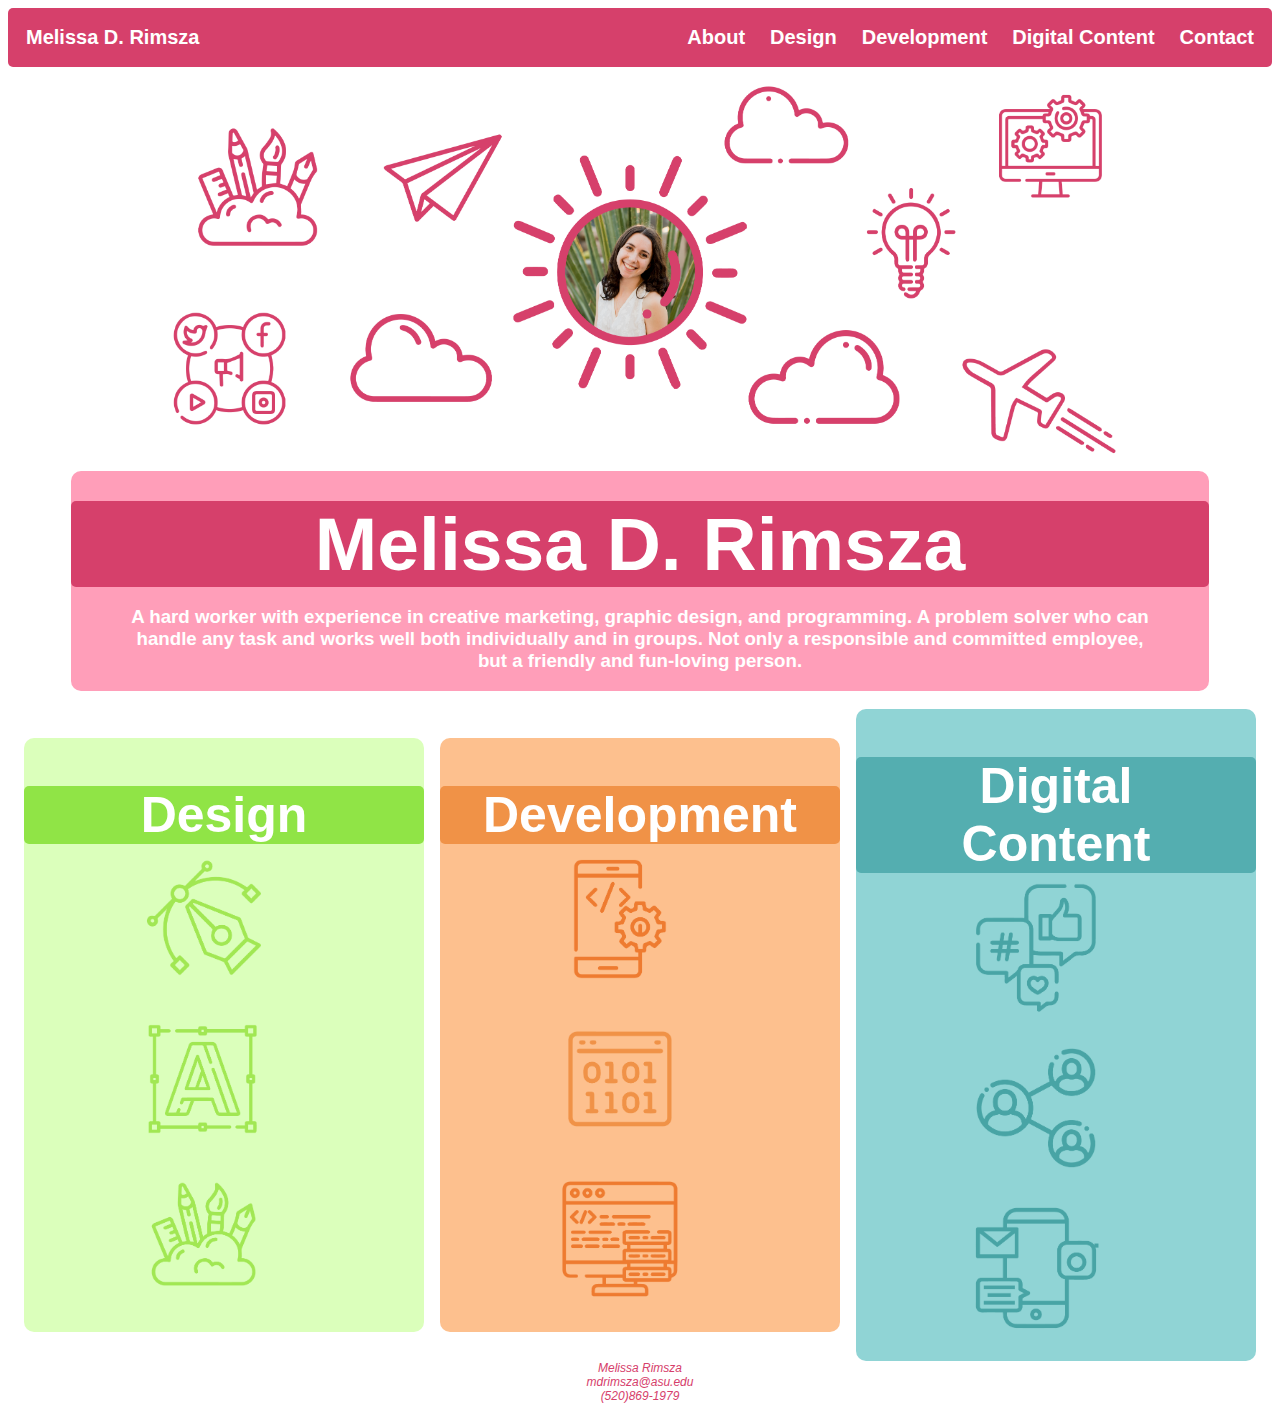
==== index.html @ 03388b70 "about updates" ====
<!DOCTYPE html>
<html lang="en">

<head>
    <title>Melissa D. Rimsza</title>
    <meta charset="utf-8">
    <meta name="viewport" content="width=device-width, initial-scale=1.0">
    <meta name="description" content="This is the landing page of the website. It contains a profile picture, a short description, and the highlighted talents of Melissa Rimsza.">
    <meta name="keywords" content="Melissa Rimsza, design, development, digital strategy">
    <link rel="stylesheet" href="style.css">

</head>

<body>
    <nav class="navContainer">
        <div>
            <a href = "index.html">Melissa D. Rimsza</a>
        </div>

        <div class="navRight">
            <a href = "about2.html">About</a>
            <a href = "design.html">Design</a>
            <a href = "development.html"> Development</a>
            <a href = "digitalStrategy.html">Digital Content</a>
            <a href = "contact.html">Contact</a>
        </div>
    </nav>

    <main>

    <div class="centerAlign">
        <img style="max-width:80%;" src="assets/newBanner-01.png" alt="Home page banner with profile photo and pink grpahic icons including clouds, a paper airplane and computers">
    </div>

    <div class="blogContainer">
        <div style="background-color:#ff9eb9; color:white; border-radius: 10px; max-width: 90%;">
            <div style="background-color:#D6406B;border-radius: 5px;">
                <h1 style="margin:30px;margin-bottom:0;text-align: center;">Melissa D. Rimsza</h1>
            </div>
            <h3 style="margin-left:50px;margin-right: 50px;text-align: center;">
                A hard worker with experience in creative marketing, graphic design, and programming. A problem solver who can handle any task and works well both individually and in groups. Not only a responsible and committed employee, but a friendly and fun-loving person.
            </h3>
        </div>
    </div>


    <br>

    <div class="indexContainer" >
        <div class="indexIndividual" style="background-color: #dbffbb;">
            <br>
            <div style="background-color:#90E446;border-radius: 5px;">
                <h1 style="margin:30px;margin-bottom:0;text-align: center;font-size: 50px;">Design</h1>
            </div>
            <div class="imageContainer">
                <img class="homeImage" src="assets/designPen.png" alt="Green pen icon">
                <img class="homeImage" src="assets/designText.png" alt="Green A icon">
                <img class="homeImage" src="assets/designCloud.png" alt="Green cloud with art tools icon">
            </div>

            <br>
        </div>

        <div class="indexIndividual" style="background-color:#fdc08e;">
            <br>
            <div style="background-color:#F09247;border-radius: 5px;">
                <h1 style="margin:30px;margin-bottom:0;text-align: center;font-size: 50px;">Development</h1>
            </div>
            <div class="imageContainer">
                <img class="homeImage" src="assets/devPhone.png" alt="Orange phone icon">
                <img class="homeImage" src="assets/devBinary.png" alt="Orange icon of binary and a computer ">
                <img class="homeImage" src="assets/devComp.png" alt="Orange icon of a computer and a gear">
            </div>

            <br>
        </div>

        <div class="indexIndividual" style="background-color:#90d4d5;">
            <br>
            <div style="background-color:#54AEB0;border-radius: 5px;">
                <h1 style="margin:30px;margin-bottom:0;text-align: center;font-size: 50px;">Digital Content</h1>
            </div>
            <div class="imageContainer">
                <img class="homeImage" src="assets/digitalNotif.png" alt="Blue icon of social media notifications ">
                <img class="homeImage" src="assets/digitalPeople.png" alt="Blue icon of people connected through a network">
                <img class="homeImage" src="assets/digitalPhone.png" alt="Blue icon of a phone with notifications">
            </div>
            <br>
        </div>

    </div>

    </main>

    <footer class="centerAlign">
        <p style="margin:0;color:#D6406B;">Melissa Rimsza</p>
        <p style="margin:0;color:#D6406B;">mdrimsza@asu.edu</p>
        <p style="margin:0;color:#D6406B;">(520)869-1979</p>
    </footer>

</body>

</html>
---- style.css ----
body {
    font-family: Arial, Helvetica, sans-serif;
    background-color: white;
}

nav a {
    font-size: 20px;
    font-family: Arial, Helvetica, sans-serif;
    font-weight: bold;
    text-decoration: none;
    padding: .5em;
    color: white;
}

nav {
    background-color: #D6406B;
    padding: 8px;
}

li {
    font-size: 18px;
}

h1 {
    font-weight: bolder;
    font-size: 75px;
    padding: 0;
    margin-bottom: 0;
    margin-top: 0;
}

form {
    display: flex;
    flex-direction: column;
    width: 300px;;
    background-color: #ff9eb9;
    padding: 10px;
    border-radius: 10px;
}

table {
    border: 2px solid #D6406B;
    border-collapse: collapse;
    border-radius: 10px;
}

tr:nth-of-type(odd) {
    background-color: #F5FAFC;
    color: #D6406B;
}

td {
    padding: 0.5em;
    border: 2px solid #D6406B;
    text-align: center;
}

th {
    padding: 0.5em;
    border: 2px solid #D6406B;
}

footer {
    font-style: italic;
    font-size: 12px;
}


#designHead {
    color: #A1E753;
    font-weight: bolder;
    font-size: 125px;
    padding: 0;
    margin: 0;
    text-align: left;
}

#devHead {
    color: #F09247;
    font-weight: bolder;
    font-size: 100px;
    padding: 0;
    margin: 0;
    text-align: left;
}

#devBody {
    color: #EE7B30;
    margin-top: 0;
    margin-bottom: 0;
    max-width: 500px;
}

#digitalHead {
    color: #54AEB0;
    font-weight: bolder;
    font-size: 100px;
    padding: 0;
    margin: 0;
    text-align: left;
}

#digitalBody {
    color: #48A4A5;
    margin-top: 0;
    margin-bottom: 0;
    max-width: 500px;
}

#aboutImages {
    width: 300px;
    border-style: solid;
    border-radius: 30px;
    border-width: 10px;
    border-color: #D6406B;
    margin: 10px;
    background-color: #ff9eb9;
}

.designImages {
    height: 280px;
}

.designContainer {
    display: flex;
    flex-direction: row;
    flex-wrap: wrap;
    justify-content: space-evenly;
}

.designIndividual {
    border-style: solid;
    border-color: #90E446;
    border-radius: 30px;
    border-width: 10px;
    margin: 10px;
    width: 400px;
    height: 400px;
    text-align: center;
    color:#90E446;
    padding-left: 10px;
    margin-right:0;
    padding:0;
    background-color: #dbffbb;
}

.designIcon {
    display: flex;
    justify-content: center;
    align-items: center;
    border-style: solid;
    border-color: #90E446;
    border-radius: 30px;
    border-width: 10px;
    margin: 10px;
    width: 400px;
    height: 400px;
    text-align: center;
    color:#90E446;
    padding-left: 10px;
    margin-right:0;
    padding:0;
    background-color: white;
}

.devContainer {
    display: flex;
    flex-direction: row;
    flex-wrap: wrap;
    justify-content: space-evenly;
}

.devIndividual {
    border-style: solid;
    border-color: #F09247;
    border-radius: 30px;
    border-width: 10px;
    margin: 10px;
    width: 400px;
    height: 400px;
    text-align: center;
    color:#F09247;
    padding-left: 10px;
    margin-right:0;
    padding:0;
    background-color: #fdc08e;
}

.devIcon {
    display: flex;
    flex-direction: column;
    justify-content: center;
    align-items: center;
    border-style: solid;
    border-color: #F09247;
    border-radius: 30px;
    border-width: 10px;
    margin: 10px;
    width: 400px;
    height: 400px;
    text-align: center;
    color:#F09247;
    padding-left: 10px;
    margin-right:0;
    padding:0;
    background-color: white;
}

.digContainer {
    display: flex;
    flex-direction: row;
    flex-wrap: wrap;
    justify-content: space-evenly;
}

.digIndividual {
    border-style: solid;
    border-color: #54AEB0;
    border-radius: 30px;
    border-width: 10px;
    margin: 10px;
    width: 400px;
    height: 400px;
    text-align: center;
    color:#54AEB0;
    padding-left: 10px;
    margin-right:0;
    padding:0;
    background-color: #90d4d5;
}

.digIcon {
    display: flex;
    flex-direction: column;
    justify-content: center;
    align-items: center;
    border-style: solid;
    border-color: #54AEB0;
    border-radius: 30px;
    border-width: 10px;
    margin: 10px;
    width: 400px;
    height: 400px;
    text-align: center;
    color:#54AEB0;
    padding-left: 10px;
    margin-right:0;
    padding:0;
    background-color: white;
}


.homeImage {
    width: 150px;
    padding-right: 10%;
}

.aboutContainer {
    display: flex;
    flex-direction: row;
    align-items: flex-start;
    justify-content: center;
    flex-wrap: wrap;
    column-gap: 100px;
}

.aboutHeader {
    display: flex;
    flex-direction: row;
    justify-content: space-between;
    align-items: center;
    flex-wrap: wrap;
}

.aboutIndividual {
    border-style: solid;
    border-radius: 30px;
    border-color: #D6406B;
    border-width: 10px;
    margin: 10px;
    width: 100%;

    color:#D6406B;
    padding-left: 10px;
}

.centerAlign {
    display: flex;
    flex-direction: column;
    align-items: center;
    justify-content: center;
}


.embededDig {
    border-radius: 10px;
    color: #54AEB0;
    border-width: 10px;
}

.indexContainer {
    display:flex;
    flex-direction: row;
    align-items: center;
    justify-content: space-evenly;
    flex-wrap: wrap;
}

.indexIndividual {
    color:white;
    border-radius: 10px;
    max-width: 30%;
    min-width: 400px;
}

.blog {
    background-color:#ff9eb9;
    color:white;
    border-radius: 10px;
    max-width: 800px;
}

.blogContainer {
    display: flex;
    flex-direction: column;
    align-items: center;
}

.imageContainer {
    display: flex;
    flex-direction: column;
    align-items: center;
    align-content: flex-start;
    gap: 10px;
}

.flexDisplay {
    display: flex;
}

.contactContainer {
    background-color:#ff9eb9;
    color:white;
    border-radius: 10px;
    width: 450px;
    padding: 10px;
}

.navRight {
    display: flex;
    flex-direction: row;
    justify-content: flex-end;
    gap: 5px;

}

.navContainer {
    display: flex;
    flex-direction: row;
    align-items: center;
    justify-content: space-between;
    border-radius: 5px;
}

@media (max-width: 900px) {
    .navContainer {
        flex-direction: column;
    }

    .navRight {
        display: flex;
        flex-direction: column;
        justify-content: center;
        gap: 5px;
    }

    a {
        text-align: center;
        border: white;
        border-style: solid;
        border-width: 0;
        border-top-width: 3px;
        width:500px;
    }
}
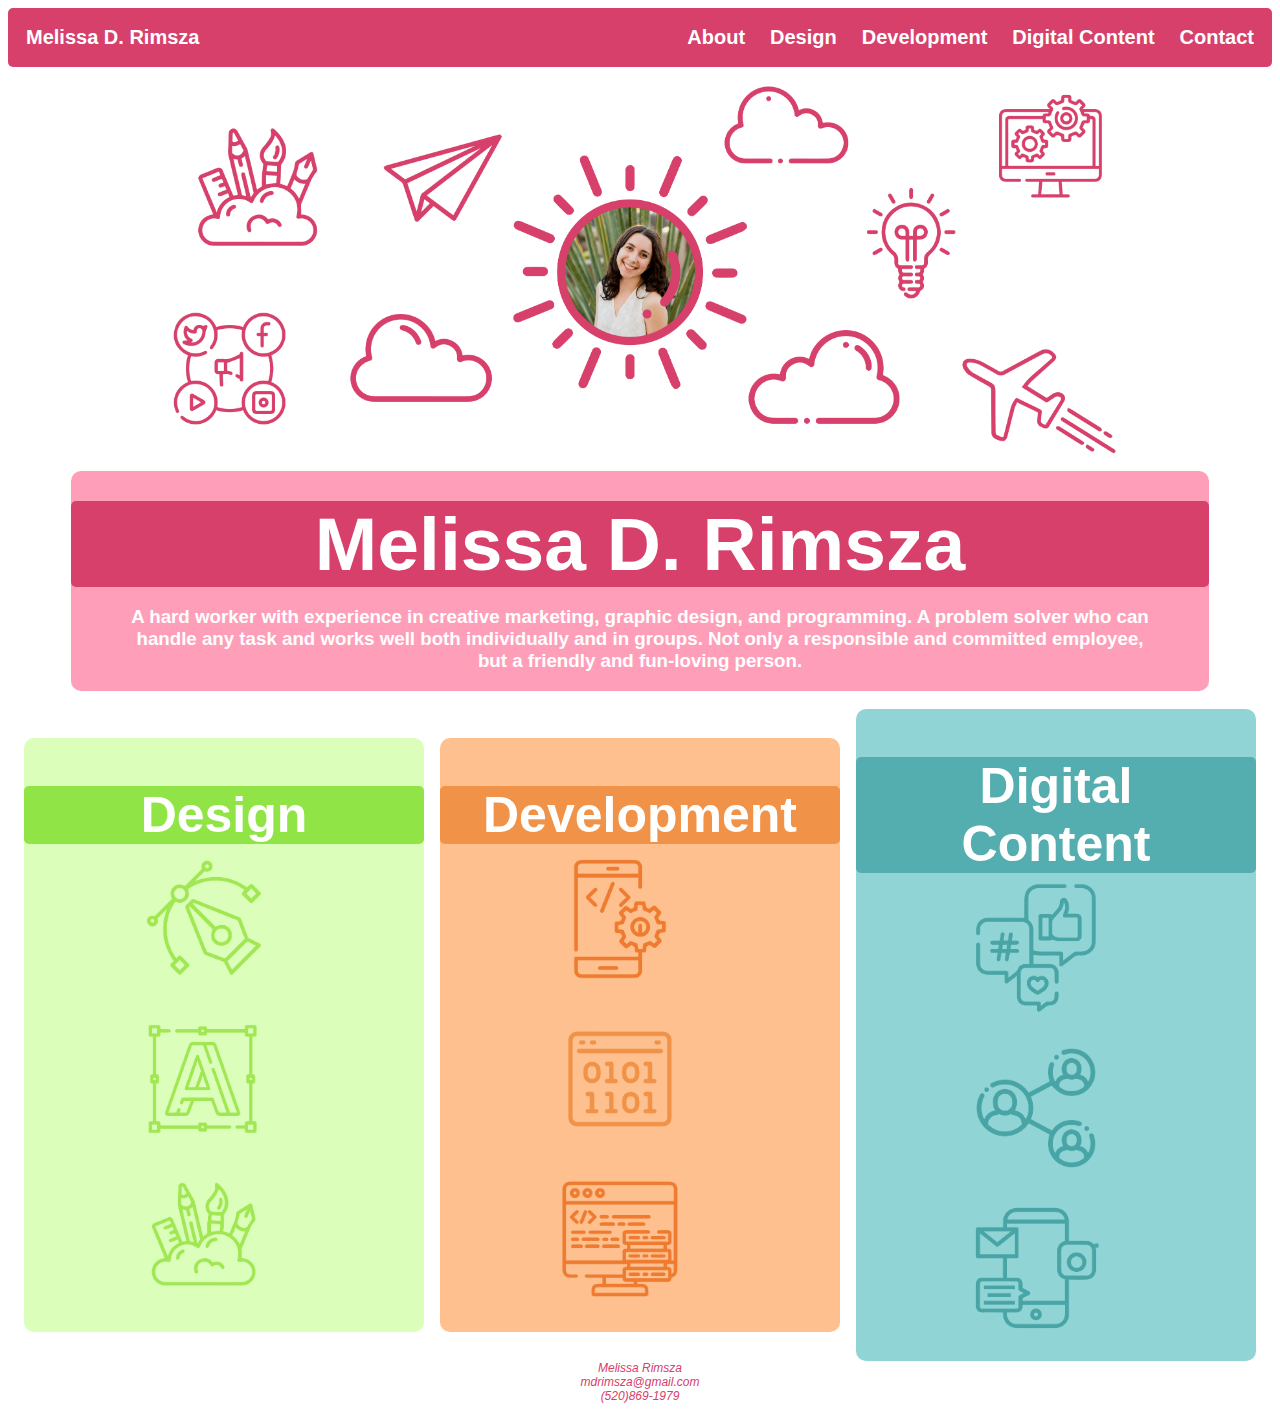
==== commit 1e4f1fc5: "contact updates" ====
--- a/index.html
+++ b/index.html
@@ -94,7 +94,7 @@
 
     <footer class="centerAlign">
         <p style="margin:0;color:#D6406B;">Melissa Rimsza</p>
-        <p style="margin:0;color:#D6406B;">mdrimsza@asu.edu</p>
+        <p style="margin:0;color:#D6406B;">mdrimsza@gmail.com</p>
         <p style="margin:0;color:#D6406B;">(520)869-1979</p>
     </footer>
 
--- a/style.css
+++ b/style.css
@@ -39,6 +39,7 @@
 }
 
 table {
+    width:100%;
     border: 2px solid #D6406B;
     border-collapse: collapse;
     border-radius: 10px;
@@ -342,7 +343,7 @@
     background-color:#ff9eb9;
     color:white;
     border-radius: 10px;
-    width: 450px;
+    width: 60%;
     padding: 10px;
 }
 
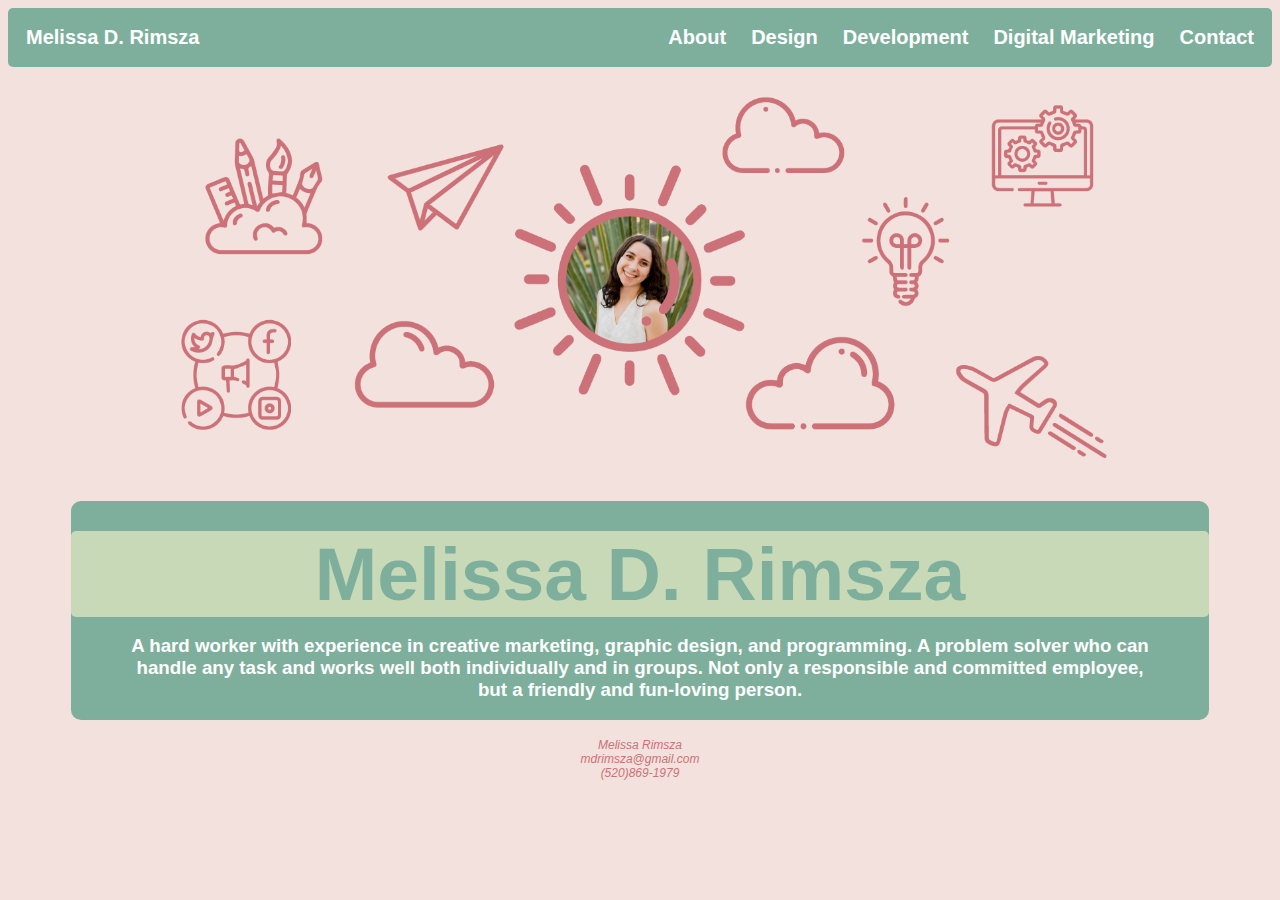
==== commit 15af1949: "overhaul" ====
--- a/index.html
+++ b/index.html
@@ -21,7 +21,7 @@
             <a href = "about2.html">About</a>
             <a href = "design.html">Design</a>
             <a href = "development.html"> Development</a>
-            <a href = "digitalStrategy.html">Digital Content</a>
+            <a href = "digitalStrategy.html">Digital Marketing</a>
             <a href = "contact.html">Contact</a>
         </div>
     </nav>
@@ -29,15 +29,15 @@
     <main>
 
     <div class="centerAlign">
-        <img style="max-width:80%;" src="assets/newBanner-01.png" alt="Home page banner with profile photo and pink grpahic icons including clouds, a paper airplane and computers">
+        <img style="max-width:80%;" src="assets/newLanding.png" alt="Home page banner with profile photo and pink grpahic icons including clouds, a paper airplane and computers">
     </div>
 
     <div class="blogContainer">
-        <div style="background-color:#ff9eb9; color:white; border-radius: 10px; max-width: 90%;">
-            <div style="background-color:#D6406B;border-radius: 5px;">
-                <h1 style="margin:30px;margin-bottom:0;text-align: center;">Melissa D. Rimsza</h1>
+        <div style="background-color:#7DAF9C; color:#7DAF9C; border-radius: 10px; max-width: 90%;">
+            <div style="background-color:#C7D9B7;border-radius: 5px;">
+                <h1 style="margin:30px;margin-bottom:0;text-align: center;color:#7DAF9C">Melissa D. Rimsza</h1>
             </div>
-            <h3 style="margin-left:50px;margin-right: 50px;text-align: center;">
+            <h3 style="margin-left:50px;margin-right: 50px;text-align: center;color:white">
                 A hard worker with experience in creative marketing, graphic design, and programming. A problem solver who can handle any task and works well both individually and in groups. Not only a responsible and committed employee, but a friendly and fun-loving person.
             </h3>
         </div>
@@ -46,7 +46,7 @@
 
     <br>
 
-    <div class="indexContainer" >
+    <!-- <div class="indexContainer" >
         <div class="indexIndividual" style="background-color: #dbffbb;">
             <br>
             <div style="background-color:#90E446;border-radius: 5px;">
@@ -78,7 +78,7 @@
         <div class="indexIndividual" style="background-color:#90d4d5;">
             <br>
             <div style="background-color:#54AEB0;border-radius: 5px;">
-                <h1 style="margin:30px;margin-bottom:0;text-align: center;font-size: 50px;">Digital Content</h1>
+                <h1 style="margin:30px;margin-bottom:0;text-align: center;font-size: 50px;">Digital Marketing</h1>
             </div>
             <div class="imageContainer">
                 <img class="homeImage" src="assets/digitalNotif.png" alt="Blue icon of social media notifications ">
@@ -88,14 +88,14 @@
             <br>
         </div>
 
-    </div>
+    </div> -->
 
     </main>
 
     <footer class="centerAlign">
-        <p style="margin:0;color:#D6406B;">Melissa Rimsza</p>
-        <p style="margin:0;color:#D6406B;">mdrimsza@gmail.com</p>
-        <p style="margin:0;color:#D6406B;">(520)869-1979</p>
+        <p style="margin:0">Melissa Rimsza</p>
+        <p style="margin:0">mdrimsza@gmail.com</p>
+        <p style="margin:0">(520)869-1979</p>
     </footer>
 
 </body>
--- a/style.css
+++ b/style.css
@@ -1,6 +1,6 @@
 body {
     font-family: Arial, Helvetica, sans-serif;
-    background-color: white;
+    background-color: #F3E1DD;
 }
 
 nav a {
@@ -13,7 +13,7 @@
 }
 
 nav {
-    background-color: #D6406B;
+    background-color: #7daf9c;
     padding: 8px;
 }
 
@@ -40,30 +40,33 @@
 
 table {
     width:100%;
-    border: 2px solid #D6406B;
+    border: 2px solid #c7d9b7;
     border-collapse: collapse;
     border-radius: 10px;
 }
 
 tr:nth-of-type(odd) {
     background-color: #F5FAFC;
-    color: #D6406B;
+    color: #7daf9c;
 }
 
 td {
     padding: 0.5em;
-    border: 2px solid #D6406B;
+    border: 2px solid #c7d9b7;
     text-align: center;
 }
 
 th {
     padding: 0.5em;
-    border: 2px solid #D6406B;
+    border: 2px solid #c7d9b7;
 }
 
 footer {
     font-style: italic;
     font-size: 12px;
+    margin-top: 0;
+    margin-bottom: 0;
+    color: #CC7178;
 }
 
 
@@ -118,8 +121,35 @@
     background-color: #ff9eb9;
 }
 
+#header {
+    font-size: 30px;
+    border:0;
+    margin:0;
+    padding-top: 15px;
+    padding-bottom: 15px;
+    color: white;
+}
+
+#caption {
+    text-align: left;
+    font-size: 20px;
+    padding: 25px;
+    margin: 0px;
+    max-width: 380px;
+    color: #7daf9c;
+}
+
+#titleCaption {
+    text-align: center;
+    font-family: Arial, Helvetica, sans-serif;
+    font-size: 20px;
+    margin: 0px;
+    max-width: 2000px;
+    color: #cc7178;
+}
+
 .designImages {
-    height: 280px;
+    height: 350px;
 }
 
 .designContainer {
@@ -130,122 +160,129 @@
 }
 
 .designIndividual {
-    border-style: solid;
-    border-color: #90E446;
-    border-radius: 30px;
-    border-width: 10px;
-    margin: 10px;
-    width: 400px;
-    height: 400px;
-    text-align: center;
-    color:#90E446;
-    padding-left: 10px;
+    display: flex;
+    flex-direction: column;
+    justify-content: center;
+    align-items: center;
+
+
+    border-style: solid;
+    border-color: #7daf9c;
+    border-radius: 10px;
+    border-width: 10px;
+    width: min(400px, 90vw);
+    height: 400px;
+    text-align: center;
+    color:#C7D9B7;
     margin-right:0;
     padding:0;
-    background-color: #dbffbb;
+    background-color: #C7D9B7;
 }
 
 .designIcon {
     display: flex;
+    flex-direction: column;
     justify-content: center;
     align-items: center;
     border-style: solid;
     border-color: #90E446;
+    border-radius: 10px;
+    border-width: 10px;
+    width: min(400px, 90vw);
+    height: 400px;
+    text-align: center;
+    color:#90E446;
+    background-color: white;
+}
+
+.designHeader {
+    text-align: center;
+    width: 100%;
+}
+
+.mainContainer {
+    display: flex;
+    flex-direction: row;
+    flex-wrap: wrap;
+    justify-content: space-evenly;
+    row-gap: 20px;
+}
+
+.devIndividual {
+    display: flex;
+    flex-direction: column;
+    justify-content: center;
+    align-items: center;
+    border-style: solid;
+    border-style: solid;
+    border-color: #7daf9c;
+    border-radius: 10px;
+    border-width: 10px;
+    width: min(400px,90vw);
+    height: 400px;
+    text-align: center;
+    color:#F09247;
+    padding:0;
+    background-color: #C7D9B7;
+    text-align: center;
+}
+
+.devIcon {
+    display: flex;
+    flex-direction: column;
+    justify-content: center;
+    align-items: center;
+    border-style: solid;
+    border-color: #F09247;
     border-radius: 30px;
     border-width: 10px;
-    margin: 10px;
-    width: 400px;
-    height: 400px;
-    text-align: center;
-    color:#90E446;
-    padding-left: 10px;
-    margin-right:0;
+    width: min(400px,90vw);
+    height: 400px;
+    text-align: center;
+    color:#F09247;
     padding:0;
     background-color: white;
 }
 
-.devContainer {
+.digContainer {
     display: flex;
     flex-direction: row;
     flex-wrap: wrap;
     justify-content: space-evenly;
-}
-
-.devIndividual {
-    border-style: solid;
-    border-color: #F09247;
-    border-radius: 30px;
-    border-width: 10px;
-    margin: 10px;
-    width: 400px;
-    height: 400px;
-    text-align: center;
-    color:#F09247;
-    padding-left: 10px;
-    margin-right:0;
+    gap: 10px;
+}
+
+.digIndividual {
+    display: flex;
+    flex-direction: column;
+    justify-content: center;
+    align-items: center;
+    border-style: solid;
+    border-color: #7daf9c;
+    border-radius: 10px;
+    border-width: 10px;
+    width: min(400px,90vw);
+    height: 400px;
+    text-align: center;
+    color:#54AEB0;
     padding:0;
-    background-color: #fdc08e;
-}
-
-.devIcon {
-    display: flex;
-    flex-direction: column;
-    justify-content: center;
-    align-items: center;
-    border-style: solid;
-    border-color: #F09247;
-    border-radius: 30px;
-    border-width: 10px;
-    margin: 10px;
-    width: 400px;
-    height: 400px;
-    text-align: center;
-    color:#F09247;
-    padding-left: 10px;
-    margin-right:0;
-    padding:0;
-    background-color: white;
-}
-
-.digContainer {
-    display: flex;
-    flex-direction: row;
-    flex-wrap: wrap;
-    justify-content: space-evenly;
-}
-
-.digIndividual {
+    background-color: #C7D9B7;
+}
+
+.digIcon {
+    display: flex;
+    flex-direction: column;
+    justify-content: center;
+    align-items: center;
     border-style: solid;
     border-color: #54AEB0;
     border-radius: 30px;
     border-width: 10px;
-    margin: 10px;
-    width: 400px;
+
+    width: min(400px,90vw);
     height: 400px;
     text-align: center;
     color:#54AEB0;
-    padding-left: 10px;
-    margin-right:0;
-    padding:0;
-    background-color: #90d4d5;
-}
-
-.digIcon {
-    display: flex;
-    flex-direction: column;
-    justify-content: center;
-    align-items: center;
-    border-style: solid;
-    border-color: #54AEB0;
-    border-radius: 30px;
-    border-width: 10px;
-    margin: 10px;
-    width: 400px;
-    height: 400px;
-    text-align: center;
-    color:#54AEB0;
-    padding-left: 10px;
-    margin-right:0;
     padding:0;
     background-color: white;
 }
@@ -256,7 +293,7 @@
     padding-right: 10%;
 }
 
-.aboutContainer {
+.Container {
     display: flex;
     flex-direction: row;
     align-items: flex-start;
@@ -266,22 +303,19 @@
 }
 
 .aboutHeader {
-    display: flex;
-    flex-direction: row;
-    justify-content: space-between;
-    align-items: center;
-    flex-wrap: wrap;
+    color: #CC7178
 }
 
 .aboutIndividual {
     border-style: solid;
-    border-radius: 30px;
-    border-color: #D6406B;
+    border-radius: 10px;
+    border-color: #cc7178;
+    background-color: #ffd9da;
     border-width: 10px;
     margin: 10px;
     width: 100%;
 
-    color:#D6406B;
+    color: #6e0d25;
     padding-left: 10px;
 }
 
@@ -340,8 +374,8 @@
 }
 
 .contactContainer {
-    background-color:#ff9eb9;
-    color:white;
+    background-color:#7daf9c;
+    color: whitesmoke;
     border-radius: 10px;
     width: 60%;
     padding: 10px;
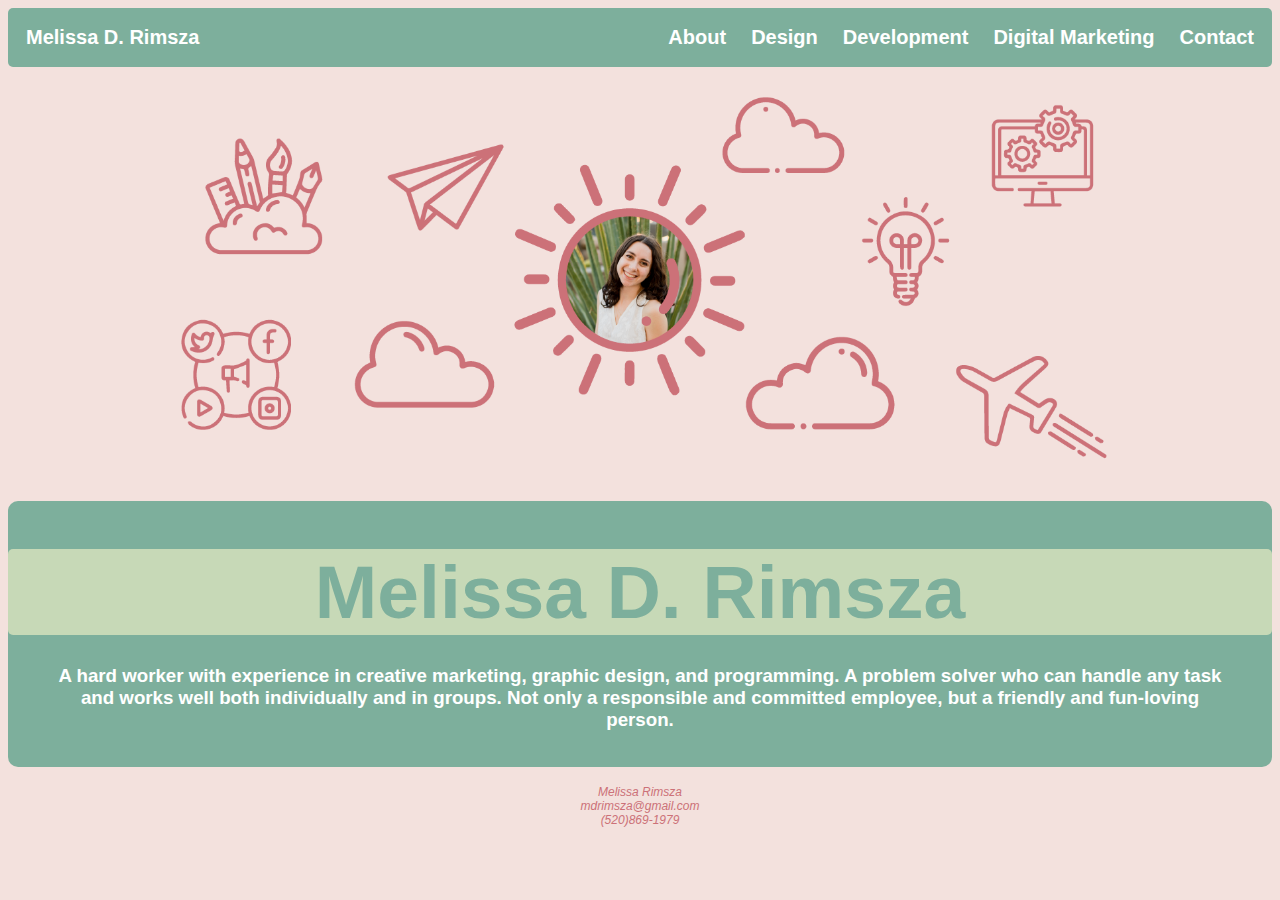
==== commit 13ce081e: "index updates" ====
--- a/index.html
+++ b/index.html
@@ -32,14 +32,16 @@
         <img style="max-width:80%;" src="assets/newLanding.png" alt="Home page banner with profile photo and pink grpahic icons including clouds, a paper airplane and computers">
     </div>
 
-    <div class="blogContainer">
-        <div style="background-color:#7DAF9C; color:#7DAF9C; border-radius: 10px; max-width: 90%;">
+    <div>
+        <div style="background-color:#7DAF9C; color:#7DAF9C; border-radius: 10px; width:100%;">
+            <br>
             <div style="background-color:#C7D9B7;border-radius: 5px;">
-                <h1 style="margin:30px;margin-bottom:0;text-align: center;color:#7DAF9C">Melissa D. Rimsza</h1>
+                <h1 style="margin:30px;text-align: center;color:#7DAF9C">Melissa D. Rimsza</h1>
             </div>
             <h3 style="margin-left:50px;margin-right: 50px;text-align: center;color:white">
                 A hard worker with experience in creative marketing, graphic design, and programming. A problem solver who can handle any task and works well both individually and in groups. Not only a responsible and committed employee, but a friendly and fun-loving person.
             </h3>
+            <br>
         </div>
     </div>
 
--- a/style.css
+++ b/style.css
@@ -69,6 +69,10 @@
     color: #CC7178;
 }
 
+a {
+    color: white;
+}
+
 
 #designHead {
     color: #A1E753;
@@ -348,19 +352,6 @@
     min-width: 400px;
 }
 
-.blog {
-    background-color:#ff9eb9;
-    color:white;
-    border-radius: 10px;
-    max-width: 800px;
-}
-
-.blogContainer {
-    display: flex;
-    flex-direction: column;
-    align-items: center;
-}
-
 .imageContainer {
     display: flex;
     flex-direction: column;
@@ -373,12 +364,38 @@
     display: flex;
 }
 
+.contactBackground {
+    background-color:#C7D9B7;
+    color: #7daf9c;
+    border-radius: 10px;
+    width: 40%;
+    height: 550px;
+    padding: 10px;
+    text-align: center;
+    border-width: 10px;
+    border-style: solid;
+    border-radius: 10px;
+    border-color: #7daf9c;
+
+}
+
+.contactImages {
+    height:200px;
+}
+
+.contactIconContainer {
+    display: flex;
+    flex-direction: row;
+    flex-wrap: wrap;
+    justify-content: space-between;
+}
+
 .contactContainer {
-    background-color:#7daf9c;
-    color: whitesmoke;
-    border-radius: 10px;
-    width: 60%;
-    padding: 10px;
+    display: flex;
+    flex-direction: row;
+    align-items: center;
+    justify-content: center;
+    flex-wrap: wrap;
 }
 
 .navRight {
@@ -417,13 +434,21 @@
         border-top-width: 3px;
         width:500px;
     }
-}
-
-
-
-
-
-
-
-
-
+
+    .contactBackground {
+        width: 95%;
+    }
+
+    .contactIconContainer {
+        flex-direction: column;
+    }
+}
+
+
+
+
+
+
+
+
+
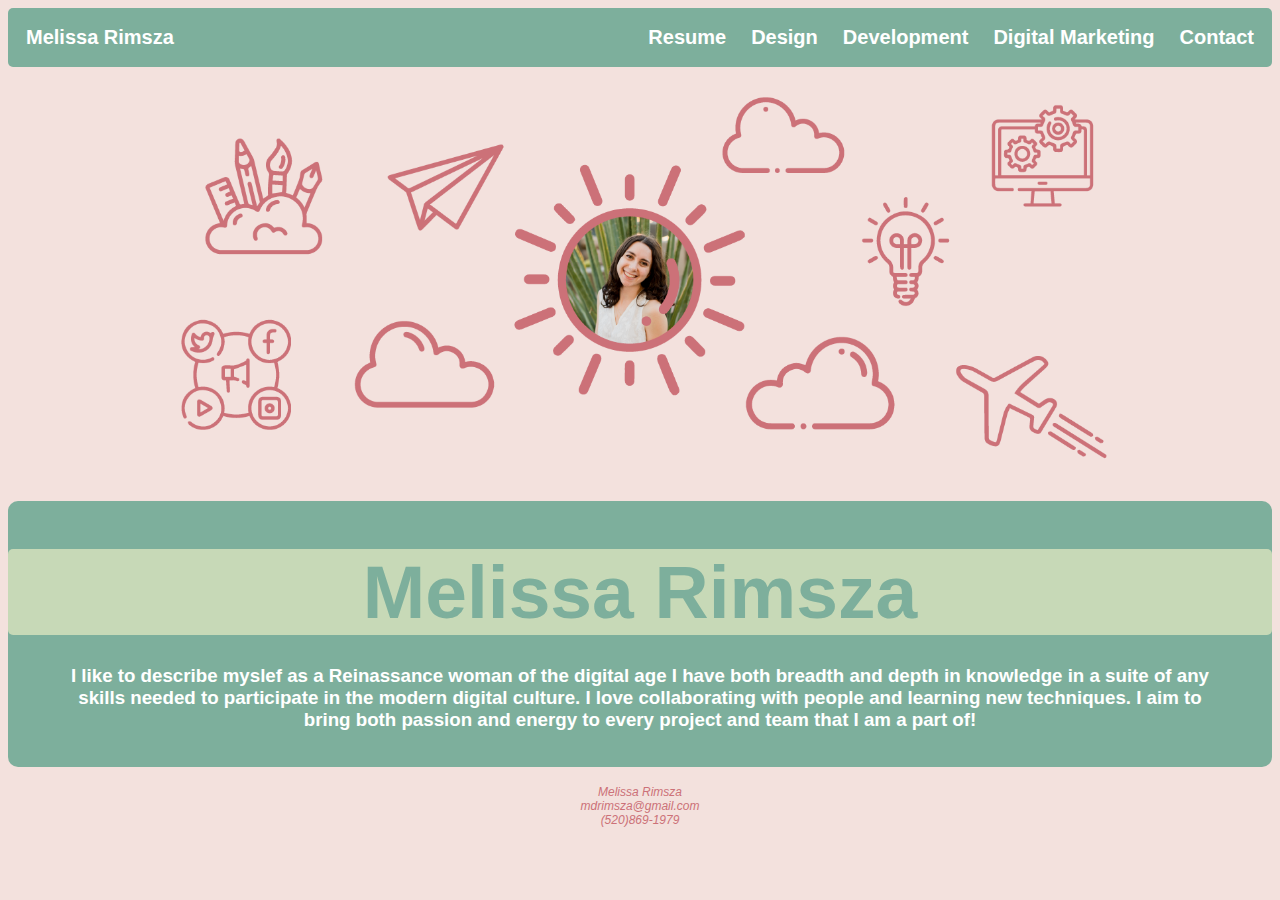
==== commit 163f77ed: "resume and title captions" ====
--- a/index.html
+++ b/index.html
@@ -14,11 +14,11 @@
 <body>
     <nav class="navContainer">
         <div>
-            <a href = "index.html">Melissa D. Rimsza</a>
+            <a href = "index.html">Melissa Rimsza</a>
         </div>
 
         <div class="navRight">
-            <a href = "about2.html">About</a>
+            <a href = "about2.html">Resume</a>
             <a href = "design.html">Design</a>
             <a href = "development.html"> Development</a>
             <a href = "digitalStrategy.html">Digital Marketing</a>
@@ -36,10 +36,10 @@
         <div style="background-color:#7DAF9C; color:#7DAF9C; border-radius: 10px; width:100%;">
             <br>
             <div style="background-color:#C7D9B7;border-radius: 5px;">
-                <h1 style="margin:30px;text-align: center;color:#7DAF9C">Melissa D. Rimsza</h1>
+                <h1 style="margin:30px;text-align: center;color:#7DAF9C">Melissa Rimsza</h1>
             </div>
             <h3 style="margin-left:50px;margin-right: 50px;text-align: center;color:white">
-                A hard worker with experience in creative marketing, graphic design, and programming. A problem solver who can handle any task and works well both individually and in groups. Not only a responsible and committed employee, but a friendly and fun-loving person.
+                I like to describe myslef as a Reinassance woman of the digital age I have both breadth and depth in knowledge in a suite of any skills needed to participate in the modern digital culture. I love collaborating with people and learning new techniques. I aim to bring both passion and energy to every project and team that I am a part of!
             </h3>
             <br>
         </div>
--- a/style.css
+++ b/style.css
@@ -148,7 +148,8 @@
     font-family: Arial, Helvetica, sans-serif;
     font-size: 20px;
     margin: 0px;
-    max-width: 2000px;
+    /* max-width: 2000px; */
+    width: 90%;
     color: #cc7178;
 }
 
@@ -307,7 +308,8 @@
 }
 
 .aboutHeader {
-    color: #CC7178
+    color: #CC7178;
+    width: 100%;
 }
 
 .aboutIndividual {
@@ -317,7 +319,7 @@
     background-color: #ffd9da;
     border-width: 10px;
     margin: 10px;
-    width: 100%;
+    width: 95%;
 
     color: #6e0d25;
     padding-left: 10px;
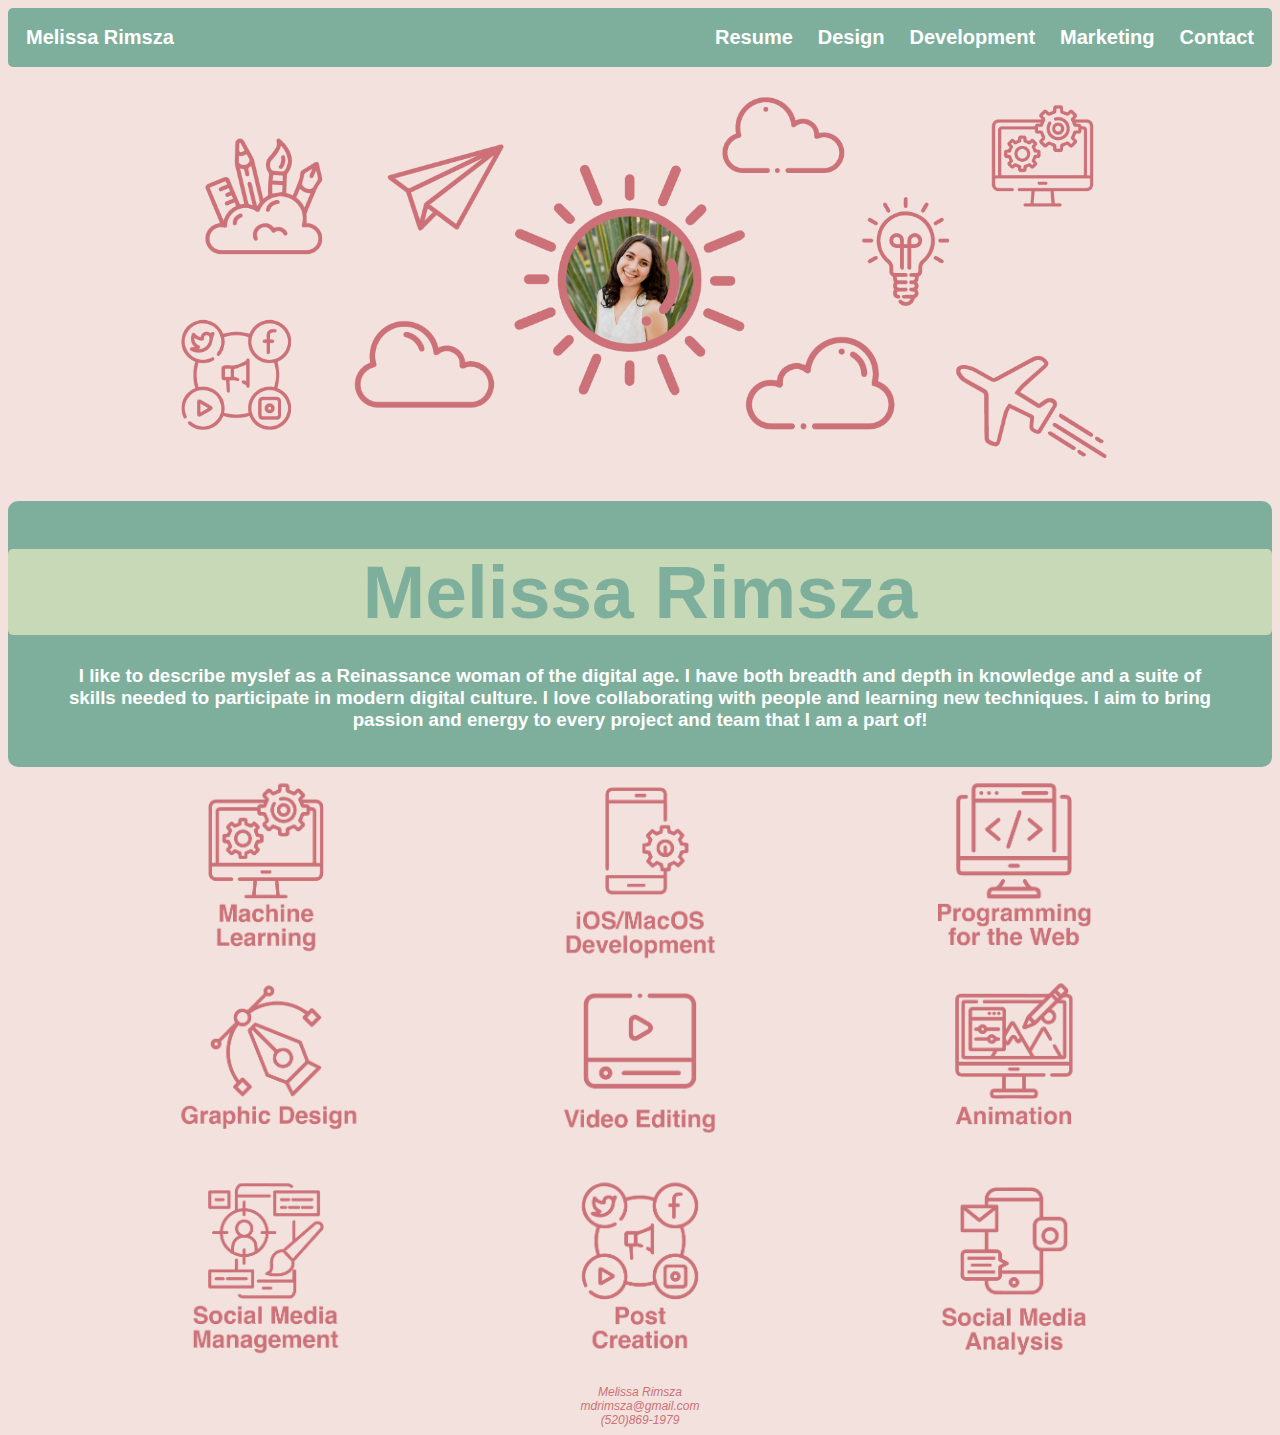
==== commit 180e4878: "marketing updates" ====
--- a/index.html
+++ b/index.html
@@ -21,7 +21,7 @@
             <a href = "about2.html">Resume</a>
             <a href = "design.html">Design</a>
             <a href = "development.html"> Development</a>
-            <a href = "digitalStrategy.html">Digital Marketing</a>
+            <a href = "digitalStrategy.html">Marketing</a>
             <a href = "contact.html">Contact</a>
         </div>
     </nav>
@@ -39,58 +39,35 @@
                 <h1 style="margin:30px;text-align: center;color:#7DAF9C">Melissa Rimsza</h1>
             </div>
             <h3 style="margin-left:50px;margin-right: 50px;text-align: center;color:white">
-                I like to describe myslef as a Reinassance woman of the digital age I have both breadth and depth in knowledge in a suite of any skills needed to participate in the modern digital culture. I love collaborating with people and learning new techniques. I aim to bring both passion and energy to every project and team that I am a part of!
+                I like to describe myslef as a Reinassance woman of the digital age. I have both breadth and depth in knowledge and a suite of skills needed to participate in modern digital culture. I love collaborating with people and learning new techniques. I aim to bring passion and energy to every project and team that I am a part of!
             </h3>
             <br>
         </div>
     </div>
 
+    <div style="width: 75%;margin: auto;">
+    
+        <div class="contactIconContainer">
+            <img class="contactImages" src="assets/machineLearning.png" alt="machine learning">
+            <img class="contactImages" src="assets/iosDevelopment.png" alt="iOS/ macOS development">
+            <img class="contactImages" src="assets/programmingForWeb.png" alt="Progrsmming for the web">
+        </div>
+
+        <div class="contactIconContainer">
+            <img class="contactImages" src="assets/graphicDesign.png" alt="graphic design">
+            <img class="contactImages" src="assets/videoEditing.png" alt="video edting">
+            <img class="contactImages" src="assets/animation copy.png" alt="Disco edit">
+        </div>
+
+        <div class="contactIconContainer">
+            <img class="contactImages" src="assets/socialMediaManagement.png" alt="social media management">
+            <img class="contactImages" src="assets/postCreation.png" alt="post creation">
+            <img class="contactImages" src="assets/socialMediaAnalysis.png" alt="social media analysis">
+        </div>
+    </div>
+
 
     <br>
-
-    <!-- <div class="indexContainer" >
-        <div class="indexIndividual" style="background-color: #dbffbb;">
-            <br>
-            <div style="background-color:#90E446;border-radius: 5px;">
-                <h1 style="margin:30px;margin-bottom:0;text-align: center;font-size: 50px;">Design</h1>
-            </div>
-            <div class="imageContainer">
-                <img class="homeImage" src="assets/designPen.png" alt="Green pen icon">
-                <img class="homeImage" src="assets/designText.png" alt="Green A icon">
-                <img class="homeImage" src="assets/designCloud.png" alt="Green cloud with art tools icon">
-            </div>
-
-            <br>
-        </div>
-
-        <div class="indexIndividual" style="background-color:#fdc08e;">
-            <br>
-            <div style="background-color:#F09247;border-radius: 5px;">
-                <h1 style="margin:30px;margin-bottom:0;text-align: center;font-size: 50px;">Development</h1>
-            </div>
-            <div class="imageContainer">
-                <img class="homeImage" src="assets/devPhone.png" alt="Orange phone icon">
-                <img class="homeImage" src="assets/devBinary.png" alt="Orange icon of binary and a computer ">
-                <img class="homeImage" src="assets/devComp.png" alt="Orange icon of a computer and a gear">
-            </div>
-
-            <br>
-        </div>
-
-        <div class="indexIndividual" style="background-color:#90d4d5;">
-            <br>
-            <div style="background-color:#54AEB0;border-radius: 5px;">
-                <h1 style="margin:30px;margin-bottom:0;text-align: center;font-size: 50px;">Digital Marketing</h1>
-            </div>
-            <div class="imageContainer">
-                <img class="homeImage" src="assets/digitalNotif.png" alt="Blue icon of social media notifications ">
-                <img class="homeImage" src="assets/digitalPeople.png" alt="Blue icon of people connected through a network">
-                <img class="homeImage" src="assets/digitalPhone.png" alt="Blue icon of a phone with notifications">
-            </div>
-            <br>
-        </div>
-
-    </div> -->
 
     </main>
 
--- a/style.css
+++ b/style.css
@@ -19,6 +19,7 @@
 
 li {
     font-size: 18px;
+    text-align: left;
 }
 
 h1 {
@@ -290,6 +291,46 @@
     color:#54AEB0;
     padding:0;
     background-color: white;
+}
+
+.marketingIndividual {
+    display: flex;
+    flex-direction: column;
+    justify-content: center;
+    align-items: center;
+    border-style: solid;
+    border-style: solid;
+    border-color: #7daf9c;
+    border-radius: 10px;
+    border-width: 10px;
+    width: min(600px,90vw);
+    height: 2300px;
+    color:#7daf9c;
+    padding:0;
+    background-color: #C7D9B7;
+    text-align: center;
+}
+
+.marketingIndividualHead {
+    display: flex;
+    flex-direction: column;
+    justify-content: center;
+    align-items: center;
+    border-style: solid;
+    border-style: solid;
+    border-color: #7daf9c;
+    border-radius: 10px;
+    border-width: 10px;
+    width: min(600px,90vw);
+    height: 100px;
+    padding:0;
+    background-color: #7daf9c;
+    color:white;
+    text-align: center;
+}
+
+.marketingImages {
+    width: 450px;
 }
 
 
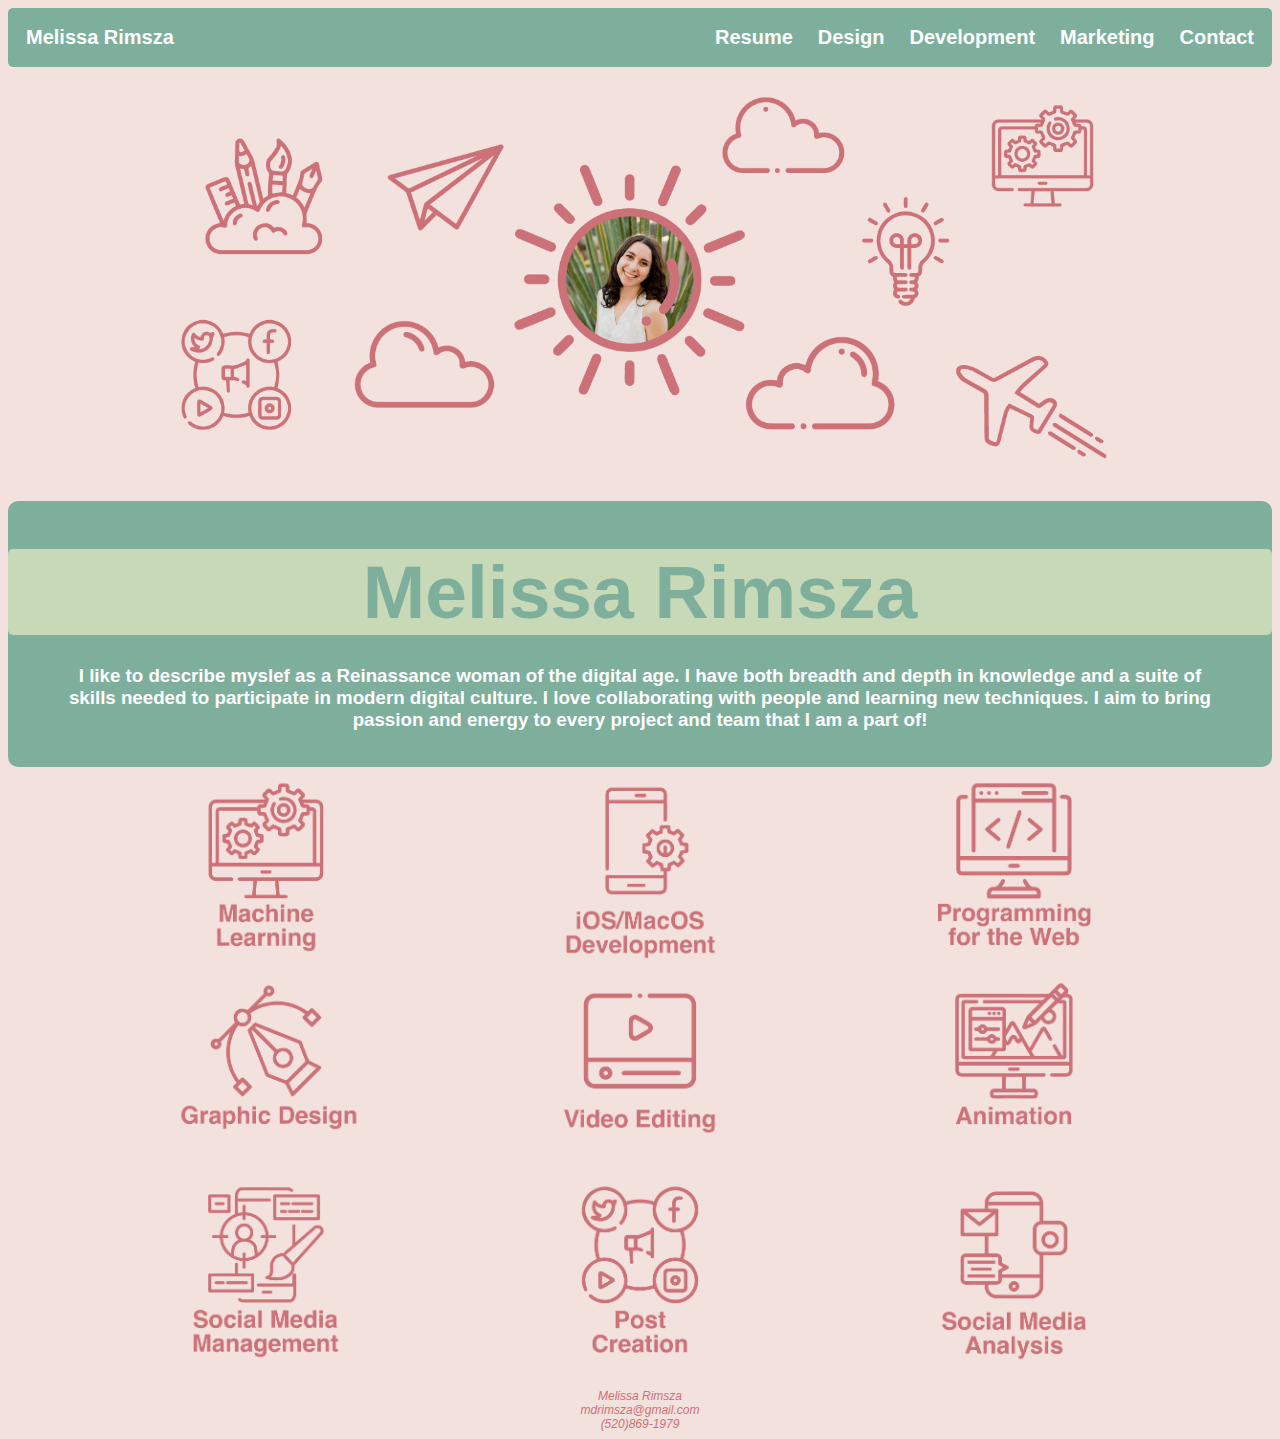
==== commit 87614ffb: "minor edits" ====
--- a/index.html
+++ b/index.html
@@ -18,10 +18,10 @@
         </div>
 
         <div class="navRight">
-            <a href = "about2.html">Resume</a>
+            <a href = "resume.html">Resume</a>
             <a href = "design.html">Design</a>
             <a href = "development.html"> Development</a>
-            <a href = "digitalStrategy.html">Marketing</a>
+            <a href = "marketing.html">Marketing</a>
             <a href = "contact.html">Contact</a>
         </div>
     </nav>
@@ -56,7 +56,9 @@
         <div class="contactIconContainer">
             <img class="contactImages" src="assets/graphicDesign.png" alt="graphic design">
             <img class="contactImages" src="assets/videoEditing.png" alt="video edting">
-            <img class="contactImages" src="assets/animation copy.png" alt="Disco edit">
+            <a href="https://melissarimsza.com/design.html#swimmingAnimation">             
+                <img class="contactImages" src="assets/animation copy.png" alt="Disco edit">
+            </a>
         </div>
 
         <div class="contactIconContainer">
--- a/style.css
+++ b/style.css
@@ -330,7 +330,7 @@
 }
 
 .marketingImages {
-    width: 450px;
+    max-width: 450px;
 }
 
 
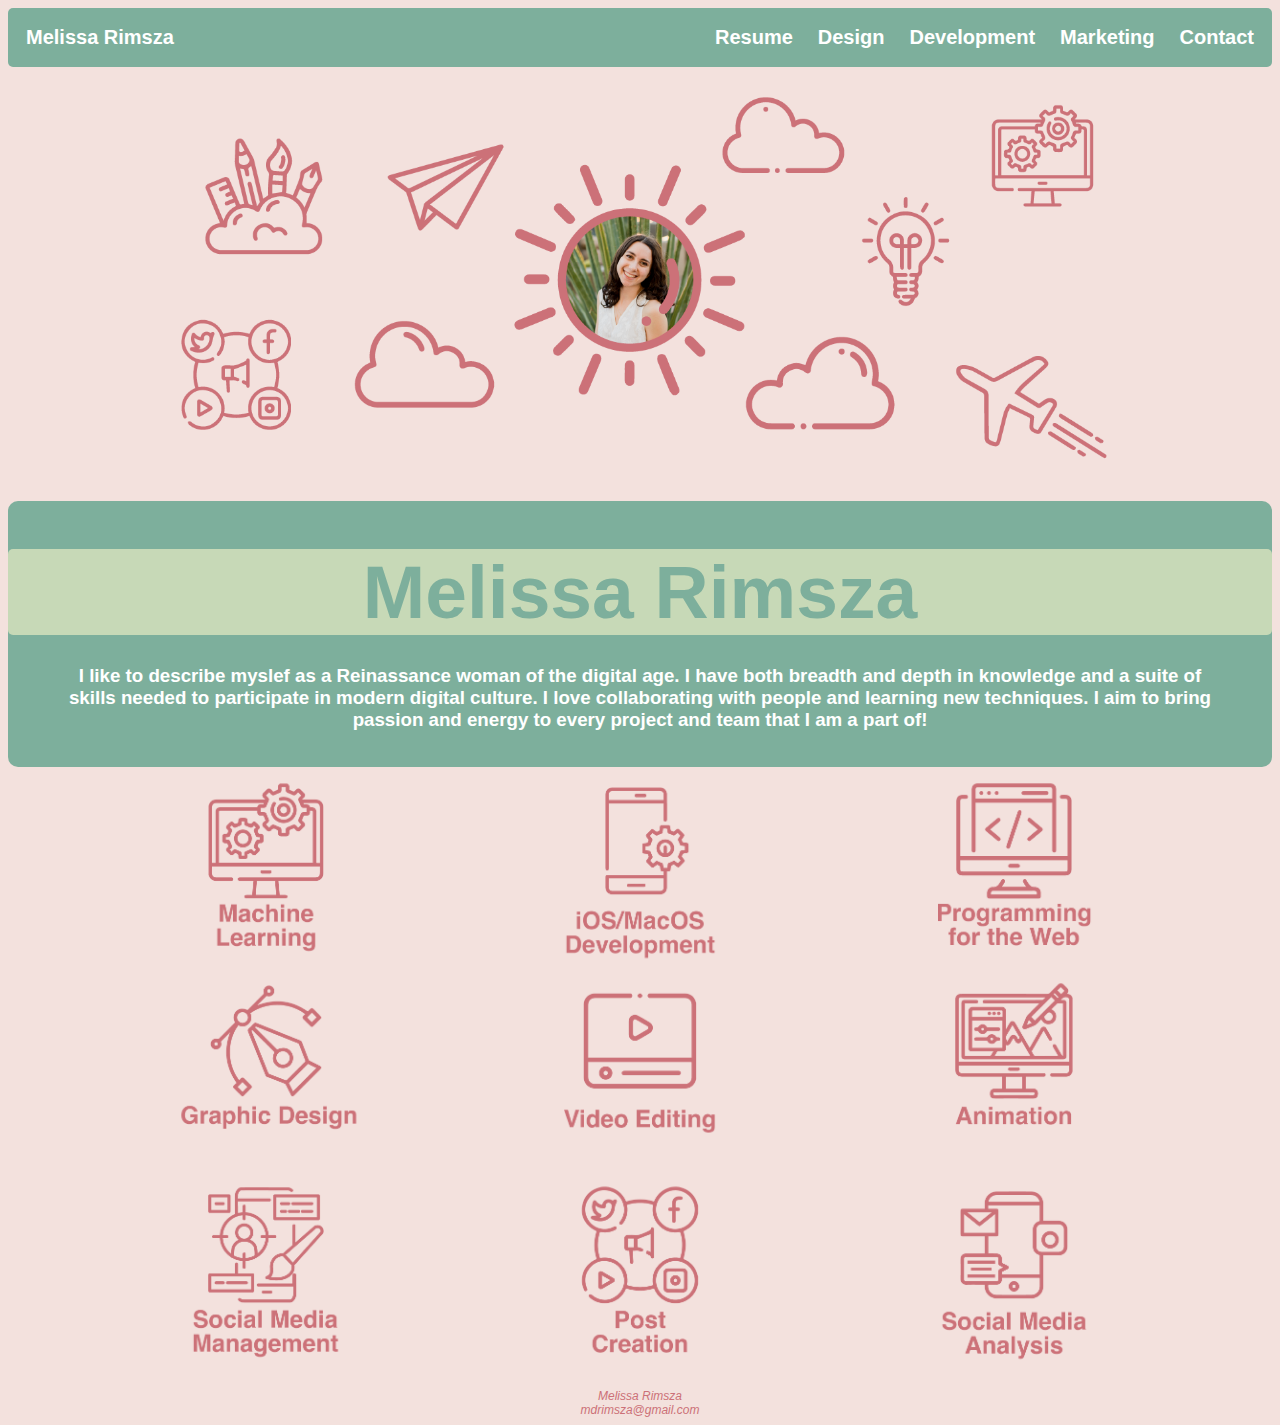
==== commit e39b37ff: "footer and resume" ====
--- a/index.html
+++ b/index.html
@@ -76,7 +76,6 @@
     <footer class="centerAlign">
         <p style="margin:0">Melissa Rimsza</p>
         <p style="margin:0">mdrimsza@gmail.com</p>
-        <p style="margin:0">(520)869-1979</p>
     </footer>
 
 </body>
